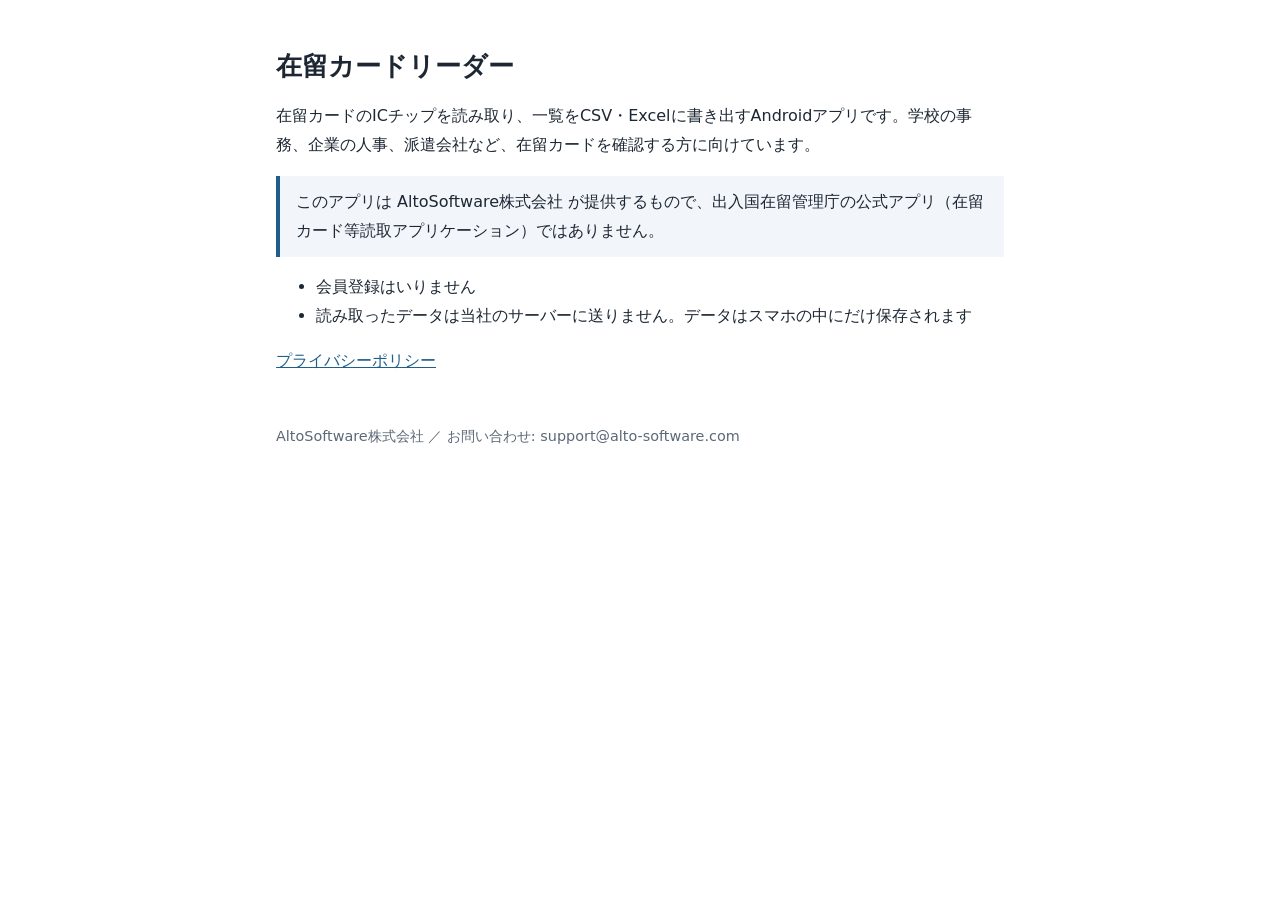
==== index.html @ 5d6ee3ba "紹介ページとプライバシーポリシーを公開 Co-Authored-By: Claude Opus 5.5 <noreply@anthropic.com>" ====
<!doctype html>
<html lang="ja">
<head>
<meta charset="utf-8">
<meta name="viewport" content="width=device-width, initial-scale=1">
<title>在留カードリーダー</title>
<link rel="stylesheet" href="style.css">
</head>
<body>
<main>
<h1>在留カードリーダー</h1>
<p>在留カードのICチップを読み取り、一覧をCSV・Excelに書き出すAndroidアプリです。学校の事務、企業の人事、派遣会社など、在留カードを確認する方に向けています。</p>
<p class="notice">このアプリは AltoSoftware株式会社 が提供するもので、出入国在留管理庁の公式アプリ（在留カード等読取アプリケーション）ではありません。</p>
<ul>
<li>会員登録はいりません</li>
<li>読み取ったデータは当社のサーバーに送りません。データはスマホの中にだけ保存されます</li>
</ul>
<p><a href="privacy.html">プライバシーポリシー</a></p>
<footer>AltoSoftware株式会社 ／ お問い合わせ: support@alto-software.com</footer>
</main>
</body>
</html>
---- style.css ----
:root { --fg: #1d2733; --muted: #5b6878; --accent: #1f5f8b; --bg: #fff; --line: #dde3ea; }
* { box-sizing: border-box; }
body { margin: 0; background: var(--bg); color: var(--fg); font-family: system-ui, -apple-system, "Hiragino Sans", "Noto Sans JP", sans-serif; line-height: 1.8; }
main { max-width: 760px; margin: 0 auto; padding: 32px 16px 64px; }
h1 { font-size: 1.6rem; line-height: 1.4; }
h2 { font-size: 1.15rem; margin-top: 2.2em; padding-bottom: .3em; border-bottom: 1px solid var(--line); }
a { color: var(--accent); }
.notice { border-left: 4px solid var(--accent); background: #f2f6fa; padding: 12px 16px; }
table { border-collapse: collapse; width: 100%; font-size: .95rem; }
th, td { border: 1px solid var(--line); padding: 6px 10px; text-align: left; vertical-align: top; }
th { background: #f6f8fa; }
.meta { color: var(--muted); font-size: .9rem; }
footer { margin-top: 48px; color: var(--muted); font-size: .9rem; }
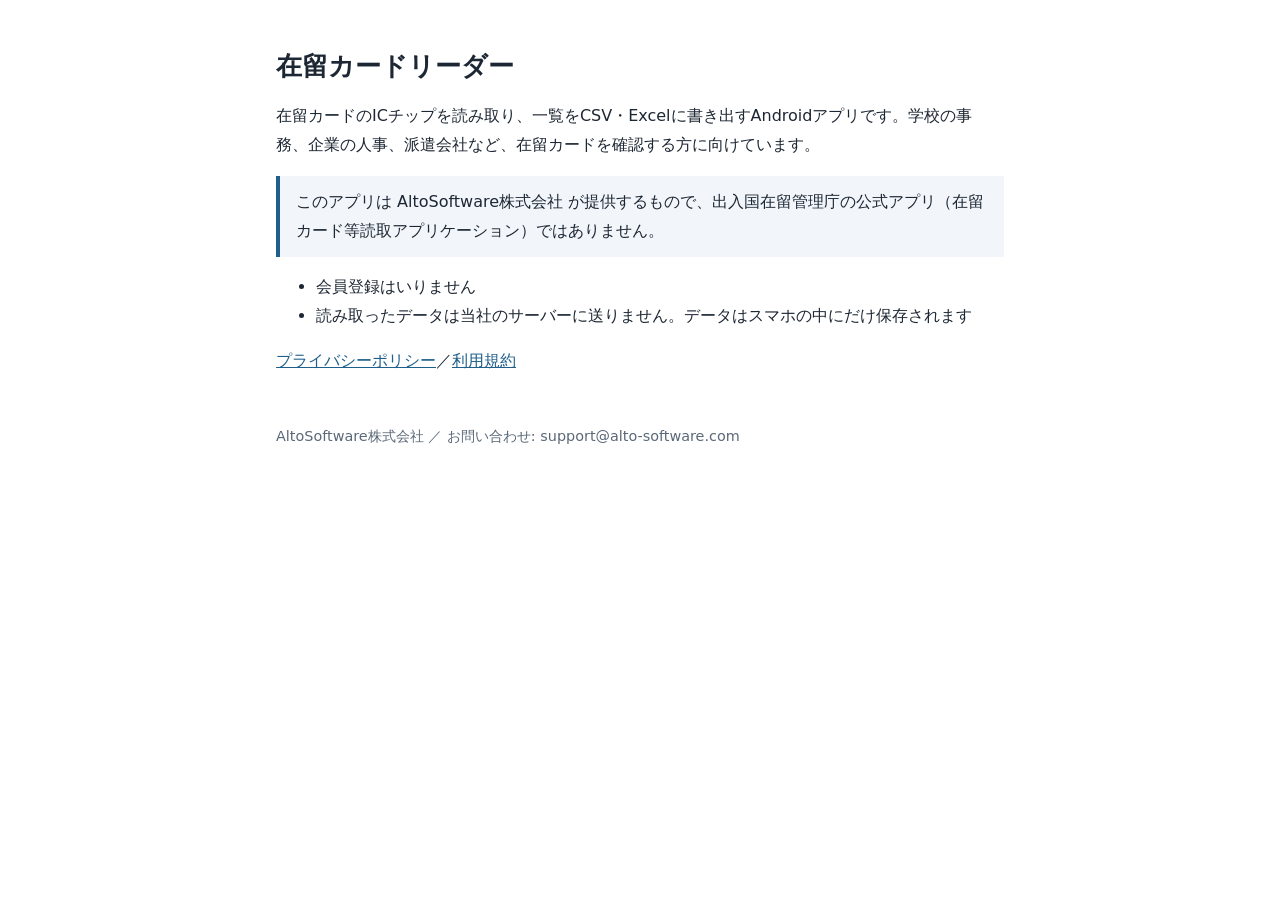
==== commit 54d0bcf7: "利用規約を足し、プライバシーポリシーに One LMS の案内を書く - terms.html: 利用規約を新しく作る（zairyu-card-reader#41）。免責は故意・重過失を除く形、消費者" ====
--- a/index.html
+++ b/index.html
@@ -15,7 +15,7 @@
 <li>会員登録はいりません</li>
 <li>読み取ったデータは当社のサーバーに送りません。データはスマホの中にだけ保存されます</li>
 </ul>
-<p><a href="privacy.html">プライバシーポリシー</a></p>
+<p><a href="privacy.html">プライバシーポリシー</a>／<a href="terms.html">利用規約</a></p>
 <footer>AltoSoftware株式会社 ／ お問い合わせ: support@alto-software.com</footer>
 </main>
 </body>
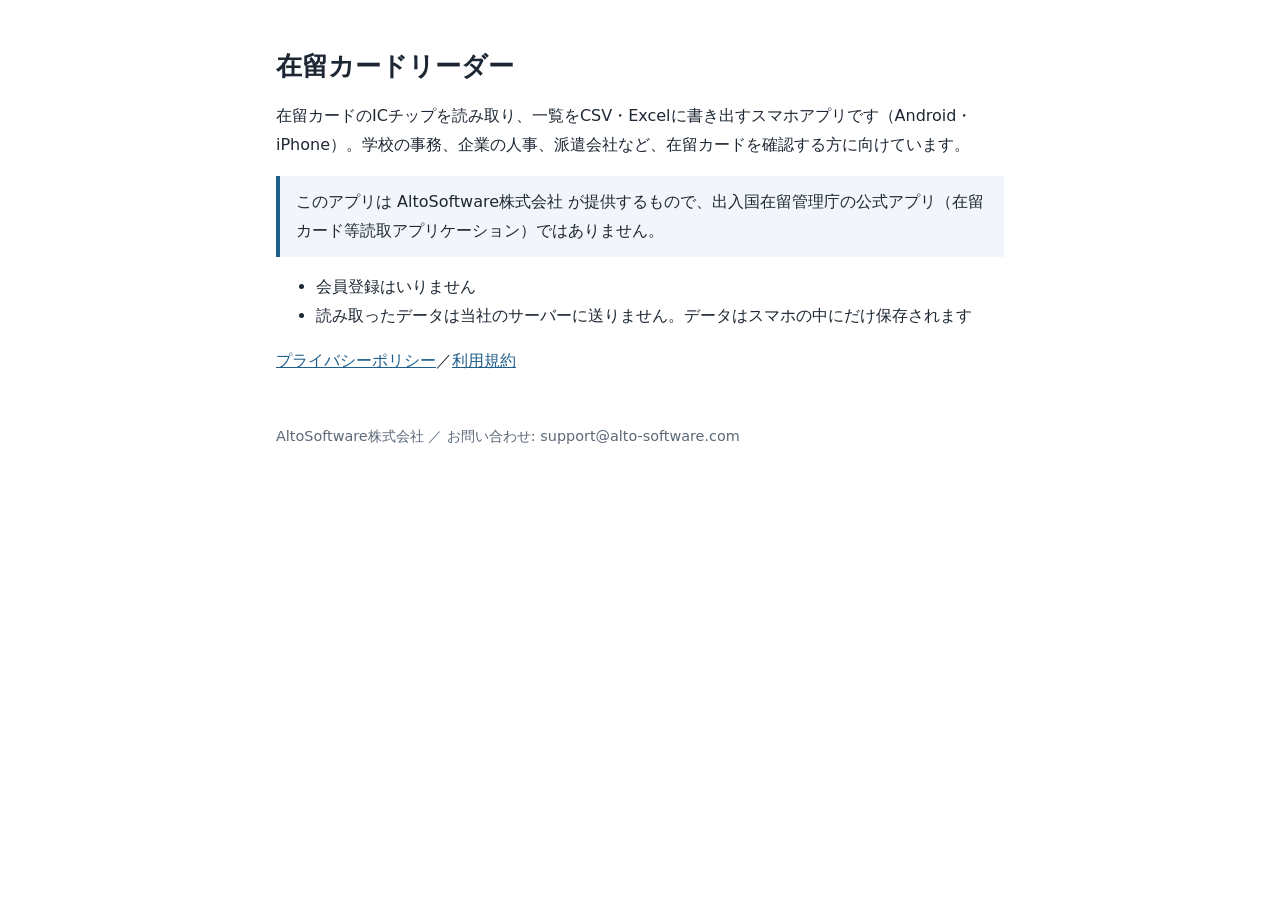
==== commit 4f51e062: "iPhone 版に合わせる: Android アプリの表記・iPhone の文字認識は端末内で送信なし Co-Authored-By: Claude Opus 5.5 <noreply@anthrop" ====
--- a/index.html
+++ b/index.html
@@ -9,7 +9,7 @@
 <body>
 <main>
 <h1>在留カードリーダー</h1>
-<p>在留カードのICチップを読み取り、一覧をCSV・Excelに書き出すAndroidアプリです。学校の事務、企業の人事、派遣会社など、在留カードを確認する方に向けています。</p>
+<p>在留カードのICチップを読み取り、一覧をCSV・Excelに書き出すスマホアプリです（Android・iPhone）。学校の事務、企業の人事、派遣会社など、在留カードを確認する方に向けています。</p>
 <p class="notice">このアプリは AltoSoftware株式会社 が提供するもので、出入国在留管理庁の公式アプリ（在留カード等読取アプリケーション）ではありません。</p>
 <ul>
 <li>会員登録はいりません</li>
